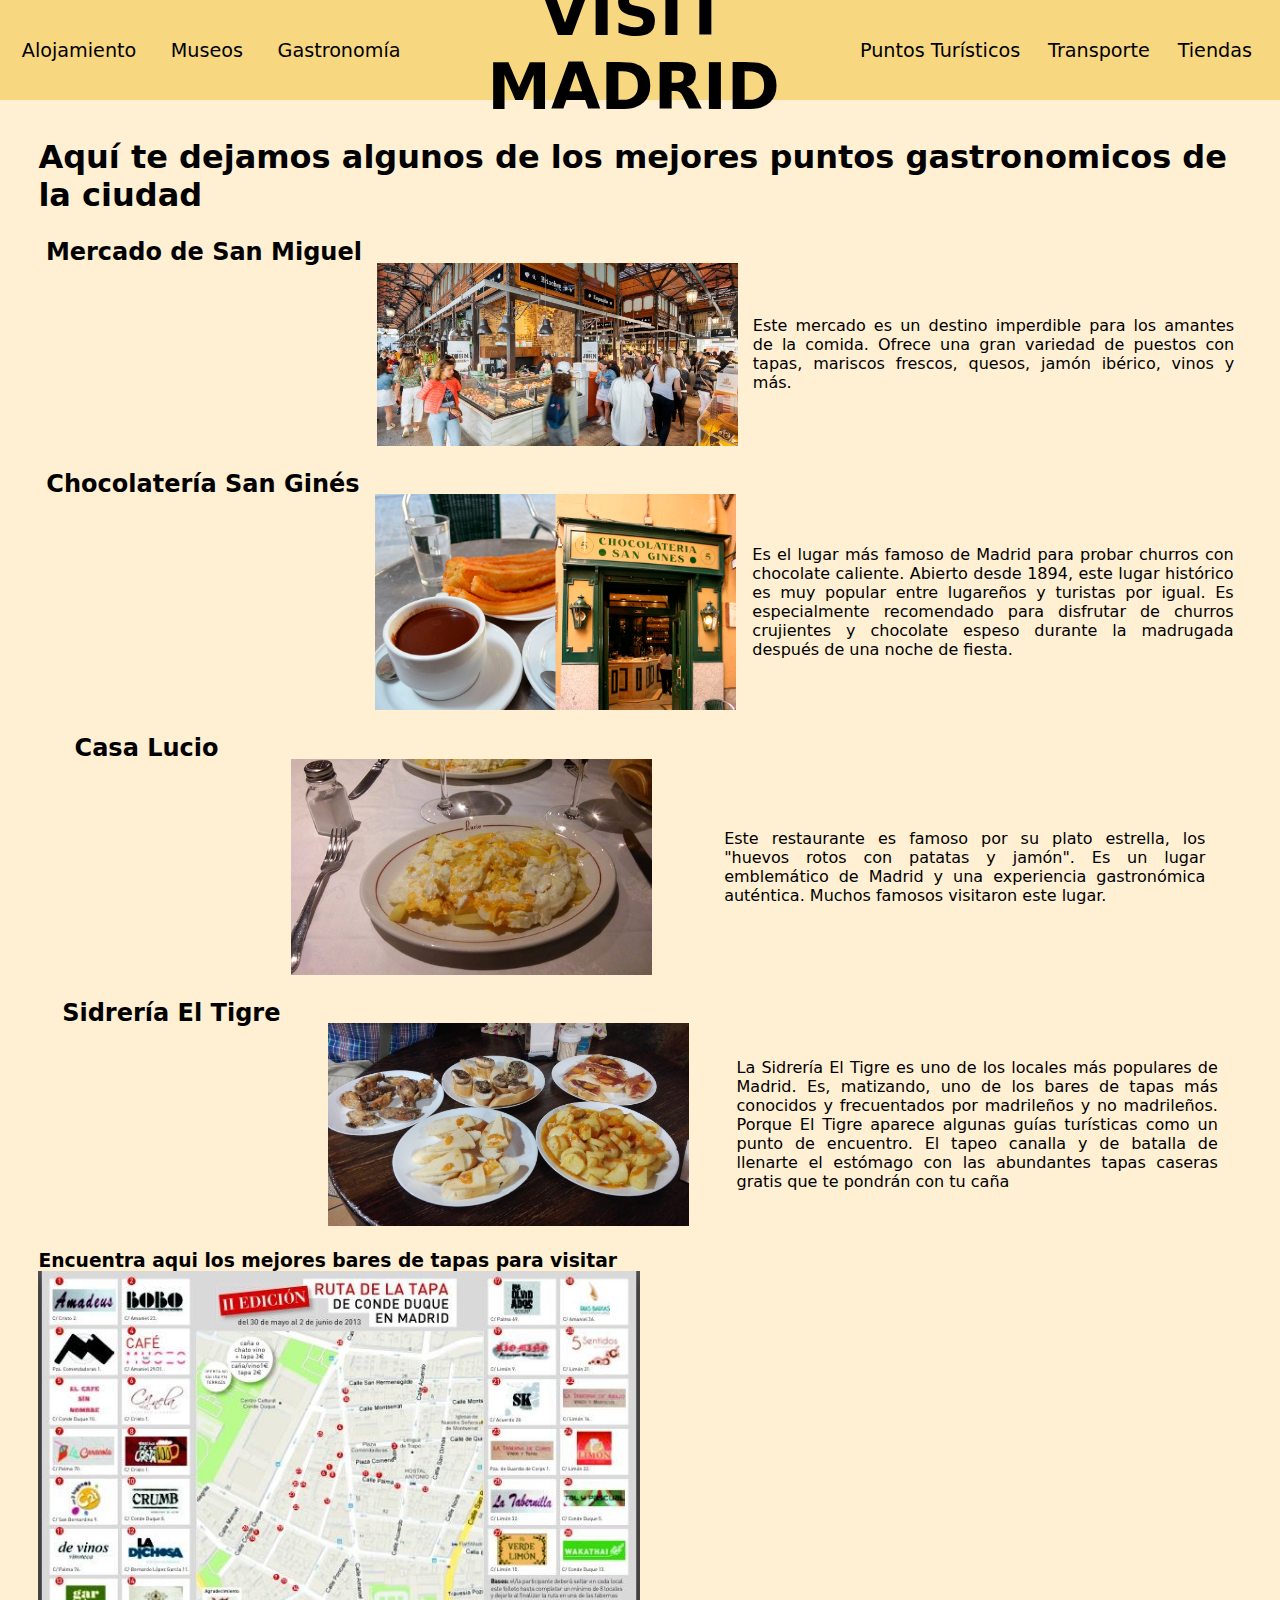
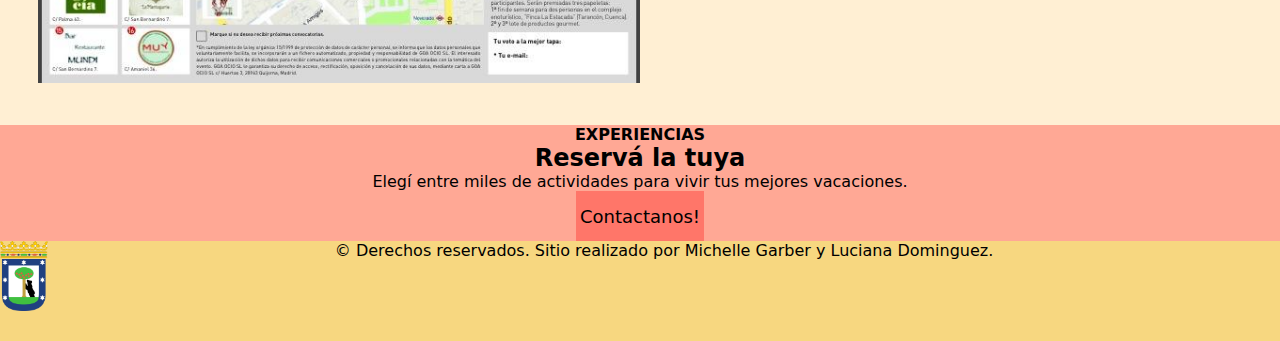
==== TP01_Garber_Dominguez/gastronomia.html @ de8c886a "primera version de css" ====
<!DOCTYPE html>
<html lang="en">
<head>
    <link href="style.css" rel="stylesheet">
    <meta charset="UTF-8">
    <meta http-equiv="X-UA-Compatible" content="IE=edge">
    <meta name="viewport" content="width=device-width, initial-scale=1.0">
    <title>Document</title>
</head>
<body bgcolor="#FFEFD3">
    <header>
        <div>
        <nav>
        <ul>
            <li><a href=alojamiento.html >Alojamiento</a> </li>
            <li><a href=museos.html >Museos</a> </li>
            <li><a href=gastronomia.html >Gastronomía</a> </li>
          </ul>
        </nav>
        </div>
        <div>
        <h1>VISIT MADRID</h1>
        </div>
        <div>
        <nav>
            <ul>
                <li><a href=puntosTuristicos.html >Puntos Turísticos</a> </li>
                <li><a href=transporte.html >Transporte</a> </li>
                <li><a href=tiendas.html>Tiendas</a> </li>
              </ul>
        </nav>
        </div>
        
    </header>
    <main>
        <h1>Aquí te dejamos algunos de los mejores puntos gastronomicos de la ciudad</h1>
    <section>
        
        <div>
            <h2>Mercado de San Miguel</h2>
            <img src="images\gastronomia2.jpg" alt="gastro2" width="30%" height="auto">
            <p>Este mercado es un destino imperdible para los amantes de la comida. Ofrece una gran variedad de puestos con tapas, mariscos frescos, quesos, jamón ibérico, vinos y más.</p>
        </div>
        <div>
            <h2>Chocolatería San Ginés</h2>
            <img src="images\gastronomia3.jpg" alt="gastro3" width="30%" height="auto">
            <p>Es el lugar más famoso de Madrid para probar churros con chocolate caliente. Abierto desde 1894, este lugar histórico es muy popular entre lugareños y turistas por igual. Es especialmente recomendado para disfrutar de churros crujientes y chocolate espeso durante la madrugada después de una noche de fiesta.</p>
        </div>
        <div>
            <h2>Casa Lucio</h2>
            <img src="images\gastronomia4.jpg" alt="gastro4" width="30%" height="auto">
            <p> Este restaurante es famoso por su plato estrella, los "huevos rotos con patatas y jamón". Es un lugar emblemático de Madrid y una experiencia gastronómica auténtica. Muchos famosos visitaron este lugar.</p>
        </div> 
        <div>
            <h2>Sidrería El Tigre</h2>
            <img src="images\gastronomia1.jpg" alt="gastro1" width="30%" height="auto">
            <p> La Sidrería El Tigre es uno de los locales más populares de Madrid. Es, matizando, uno de los bares de tapas más conocidos y frecuentados por madrileños y no madrileños. Porque El Tigre aparece algunas guías turísticas como un punto de encuentro.  El tapeo canalla y de batalla de llenarte el estómago con las abundantes tapas caseras gratis que te pondrán con tu caña </p>
        </div>
        <h3>Encuentra aqui los mejores bares de tapas para visitar</h3>
        <img src="images\gastronomiaRuta.jpg" alt="gastroruta" width="50%" height="auto">


    </section>


    </main>
    <footer> 
        <div class= "contactanos">
            <h4>EXPERIENCIAS</h4>
            <h2>Reservá la tuya</h2>
            <p>Elegí entre miles de actividades para vivir tus mejores vacaciones.</p>
            <button type="button" class="boton"><a href="formContacto.html">Contactanos!</a></button>
        </div>
        <div>
            <a href="index.html"> <img src="images\escudo.png" alt="escudo"></a>
            <p>© Derechos reservados. Sitio realizado por Michelle Garber y Luciana Dominguez.</p>
        </div>
        
    </footer>
</body>
</html>
---- TP01_Garber_Dominguez/style.css ----
*{
    margin: 0%;
    padding: 0%;
    /*border: black solid 1px;*/
    font-family: system-ui, -apple-system, BlinkMacSystemFont, 'Segoe UI', Roboto, Oxygen, Ubuntu, Cantarell, 'Open Sans', 'Helvetica Neue', sans-serif;
}
header, footer div{
    background-color: rgb(247, 215, 128) ;
    height: 100px;
}
header div nav ul li {
    list-style-type: none;
    float: left;
    text-decoration:none;
    text-align:center;
    margin: 3%; 
    
}
header div nav ul li :hover {
    list-style-type: none;
    float: left;
    text-decoration:none;
    text-align:center;
    margin: 3%;
    background-color:rgba(255, 0, 0, 0.815); 
}
header div{
    width: 33%;
    float:left;
    display: flex;
    justify-content: center;
    align-items: center;
    height: 100px;
}
header div nav
{
    width:100%;
    height: auto;
    
}
header div nav ul{
    display: flex;
    justify-content: space-evenly;
    width: 100%;
}
header div nav ul li a{
    text-decoration: none;
    color: black;
    font-size: 120% ;
}
header div h1{
    text-align: center;
    font-size: 400%;
    
}
.contactanos{
    background-color: rgba(255, 0, 0, 0.295);
    height: auto;
}
.contactanos h4, h2, p{
    text-align:center;
    
}
.contactanos button
{   
    height:50px;
    width:10%;
    margin-left:45%;
    margin-right:45%;
    display: flex;
    justify-content: center;
   background-color:rgba(255, 0, 0, 0.295);
   border: 0px;
}
.contactanos button a
{   
    display: flex;
    align-items:center;
    font-size:large;
    text-decoration:none;
    color: black;
    
}
footer div img{
    height: 70%;
    float: left;
}
footer div p{
    display:flex;
    justify-content: center;
    align-items:flex-end;
}
main{
    
    margin: 3%;
}
main h1{
    font-size: 200%;
    margin-bottom: 2%;
}
main div{
    display:flex;
    justify-content: space-around;
}
main section div p{
    width: 40%;
    float: left;
    display:flex;
    align-items:center;
    text-align: justify;
    
}
.carrusel{
    background-color: rgba(128, 128, 128, 0.507);
    display:flex;
    justify-content: space-around;
}
.carrusel img{
    margin-top:2%;
    margin-bottom:2%;
    height:300px;
    width:auto;
}
main section div img{
    margin-top: 2%;
    margin-bottom: 2%;
}
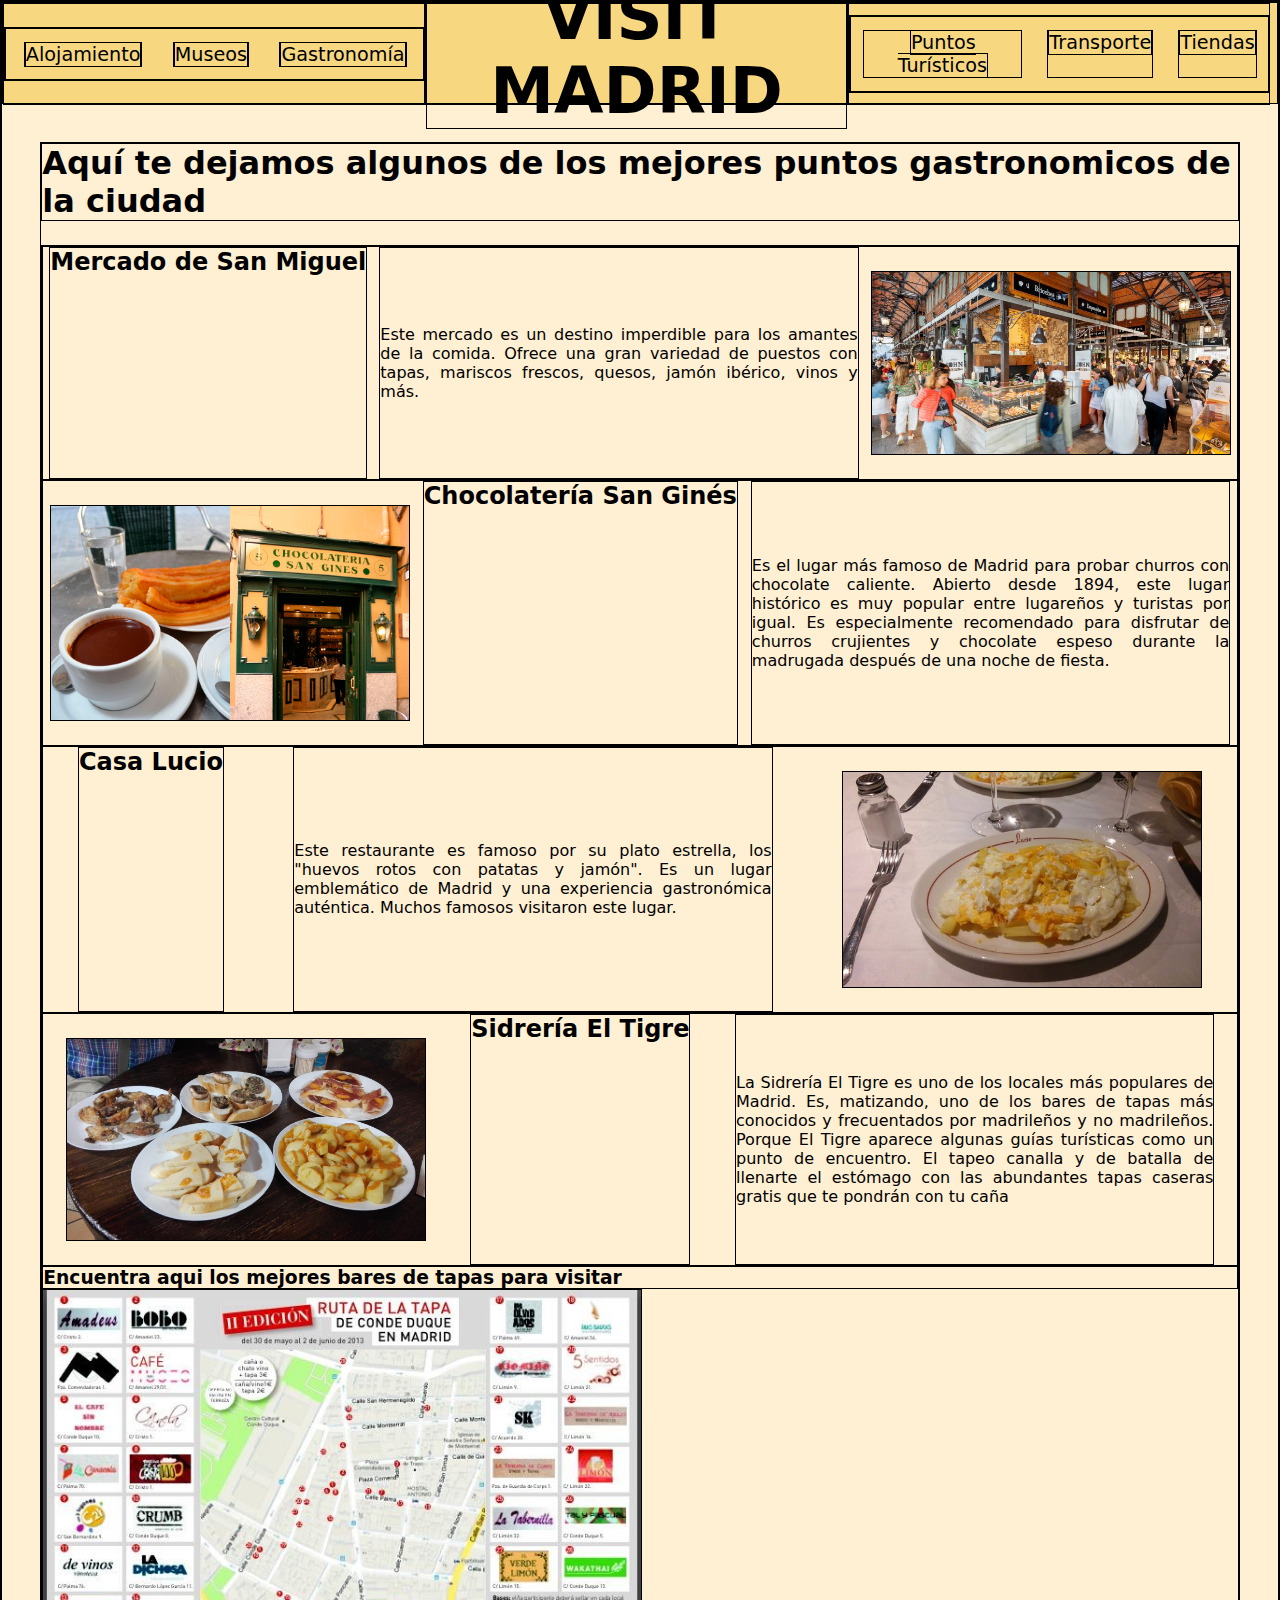
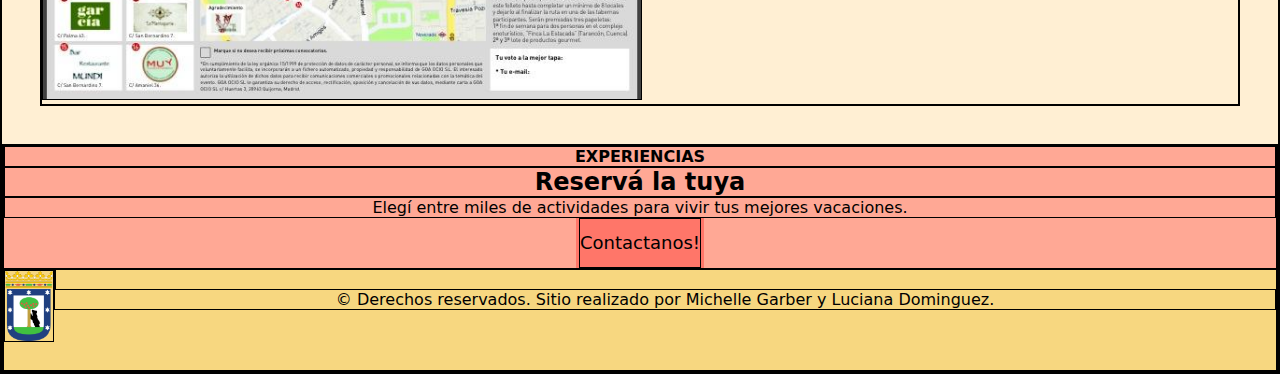
==== commit e08b3b1e: "segundo commit" ====
--- a/TP01_Garber_Dominguez/gastronomia.html
+++ b/TP01_Garber_Dominguez/gastronomia.html
@@ -38,22 +38,22 @@
         
         <div>
             <h2>Mercado de San Miguel</h2>
+            <p>Este mercado es un destino imperdible para los amantes de la comida. Ofrece una gran variedad de puestos con tapas, mariscos frescos, quesos, jamón ibérico, vinos y más.</p>
             <img src="images\gastronomia2.jpg" alt="gastro2" width="30%" height="auto">
-            <p>Este mercado es un destino imperdible para los amantes de la comida. Ofrece una gran variedad de puestos con tapas, mariscos frescos, quesos, jamón ibérico, vinos y más.</p>
         </div>
         <div>
+            <img src="images\gastronomia3.jpg" alt="gastro3" width="30%" height="auto">
             <h2>Chocolatería San Ginés</h2>
-            <img src="images\gastronomia3.jpg" alt="gastro3" width="30%" height="auto">
             <p>Es el lugar más famoso de Madrid para probar churros con chocolate caliente. Abierto desde 1894, este lugar histórico es muy popular entre lugareños y turistas por igual. Es especialmente recomendado para disfrutar de churros crujientes y chocolate espeso durante la madrugada después de una noche de fiesta.</p>
         </div>
         <div>
             <h2>Casa Lucio</h2>
+            <p>Este restaurante es famoso por su plato estrella, los "huevos rotos con patatas y jamón". Es un lugar emblemático de Madrid y una experiencia gastronómica auténtica. Muchos famosos visitaron este lugar.</p>
             <img src="images\gastronomia4.jpg" alt="gastro4" width="30%" height="auto">
-            <p> Este restaurante es famoso por su plato estrella, los "huevos rotos con patatas y jamón". Es un lugar emblemático de Madrid y una experiencia gastronómica auténtica. Muchos famosos visitaron este lugar.</p>
         </div> 
         <div>
+            <img src="images\gastronomia1.jpg" alt="gastro1" width="30%" height="auto">
             <h2>Sidrería El Tigre</h2>
-            <img src="images\gastronomia1.jpg" alt="gastro1" width="30%" height="auto">
             <p> La Sidrería El Tigre es uno de los locales más populares de Madrid. Es, matizando, uno de los bares de tapas más conocidos y frecuentados por madrileños y no madrileños. Porque El Tigre aparece algunas guías turísticas como un punto de encuentro.  El tapeo canalla y de batalla de llenarte el estómago con las abundantes tapas caseras gratis que te pondrán con tu caña </p>
         </div>
         <h3>Encuentra aqui los mejores bares de tapas para visitar</h3>
--- a/TP01_Garber_Dominguez/style.css
+++ b/TP01_Garber_Dominguez/style.css
@@ -1,7 +1,7 @@
 *{
     margin: 0%;
     padding: 0%;
-    /*border: black solid 1px;*/
+    border: black solid 1px;
     font-family: system-ui, -apple-system, BlinkMacSystemFont, 'Segoe UI', Roboto, Oxygen, Ubuntu, Cantarell, 'Open Sans', 'Helvetica Neue', sans-serif;
 }
 header, footer div{
@@ -59,7 +59,6 @@
 }
 .contactanos h4, h2, p{
     text-align:center;
-    
 }
 .contactanos button
 {   
@@ -111,6 +110,7 @@
     
 }
 .carrusel{
+    margin: 3%;
     background-color: rgba(128, 128, 128, 0.507);
     display:flex;
     justify-content: space-around;
@@ -125,3 +125,50 @@
     margin-top: 2%;
     margin-bottom: 2%;
 }
+.alojamiento div img{
+    width: 80%;
+    height:auto;
+    display:flex;
+    margin-left: 10%;
+    margin-right:10%;
+    margin-top: 10%;
+}
+.alojamiento div{
+    display: flex;
+    flex-direction: column;
+    justify-content:center;
+    width: 40%;
+    height: auto;
+    float: left;
+    margin:3%;
+    background-color:rgba(247, 215, 128, 0.514) ;
+}
+.alojamiento div:hover{
+    display: flex;
+    flex-direction: column;
+    justify-content:center;
+    width: 40%;
+    height: auto;
+    float: left;
+    margin:3%;
+    background-color:rgb(247, 215, 128) ;
+}
+.alojamiento div p{
+    margin:5%;
+    width:90%;
+}
+main h3{
+    clear:both;
+}
+.museo1{
+    float: left;
+}
+.museo1 div{
+    display:flex;
+    flex-direction: column;
+    float: left;
+}
+.museo1 img{
+    
+}
+
